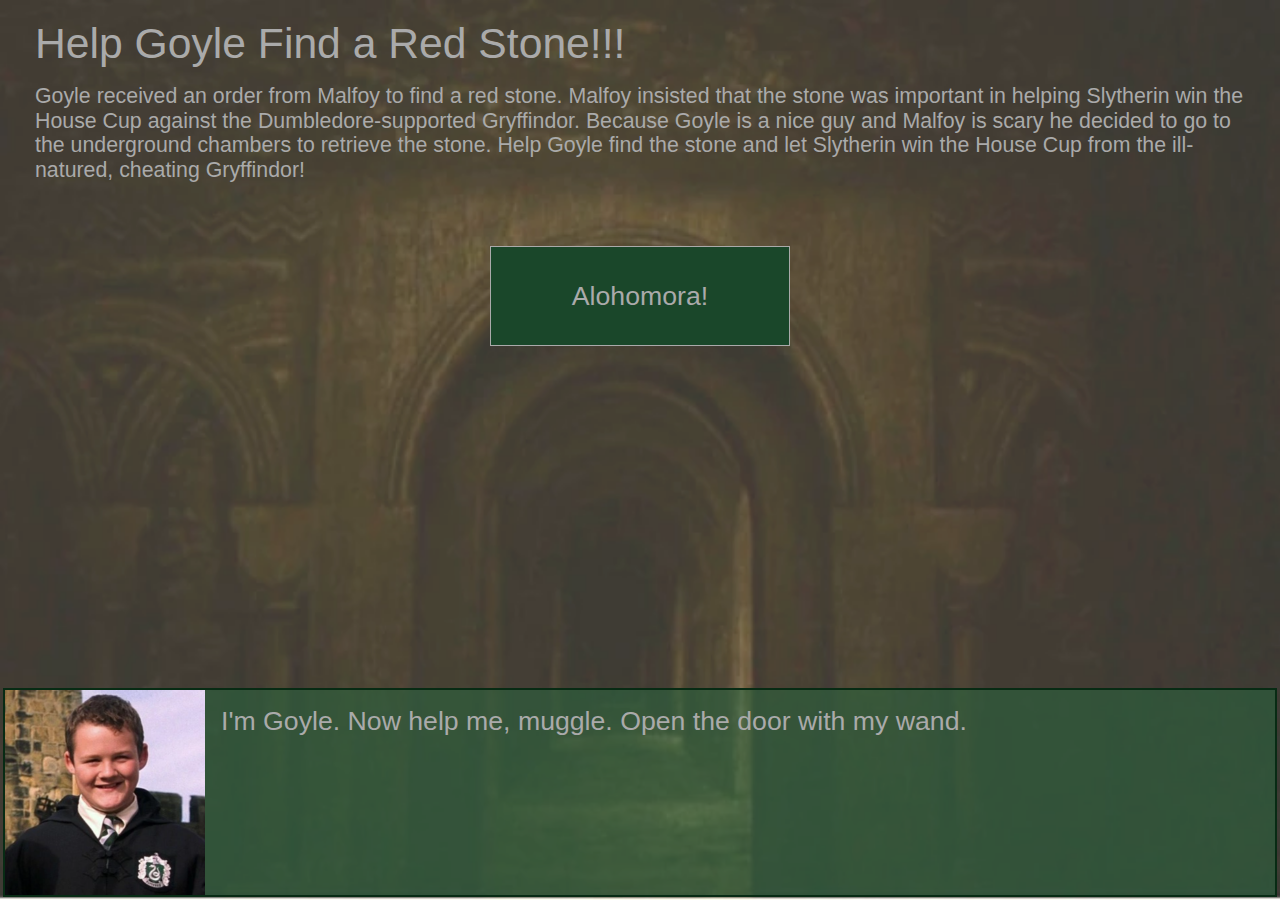
==== index.html @ a065e1f1 "index.html" ====
<!DOCTYPE html>
<html lang="en">
  <head>
    <meta charset="UTF-8" />
    <meta http-equiv="X-UA-Compatible" content="IE=edge" />
    <meta name="viewport" content="width=device-width, initial-scale=1.0" />
    <link rel="stylesheet" href="/styles/normalize.css" />
    <link rel="stylesheet" href="/styles/main.css" />
    <script type="text/javascript" src="scripts/scripts.js"></script>
    <title>Goyle's Journey</title>
  </head>
  <body>
    <div class="absolute-container">
      <table id="main-container">
        <tr>
          <td valign="top">
            <div class="title">Help Goyle Find a Red Stone!!!</div>
            <div class="textbox-sm">
              Goyle received an order from Malfoy to find a red stone. Malfoy
              insisted that the stone was important in helping Slytherin win the
              House Cup against the Dumbledore-supported Gryffindor. Because
              Goyle is a nice guy and Malfoy is scary he decided to go to the
              underground chambers to retrieve the stone. Help Goyle find the
              stone and let Slytherin win the House Cup from the ill-natured,
              cheating Gryffindor!
            </div>
            <div class="game-container">
              <div class="game-img-container">
                <div class="btn-container-1">
                  <audio id="sound" src="/assets/alohomora.mp3"></audio>
                  <button id="enter-btn" onclick="playAlohomora()">
                    Alohomora!
                  </button>
                </div>
              </div>
              <audio src="/assets/music.mp3" autoplay class="bgm">
                Your browser does not support the audio element.
              </audio>
            </div>
          </td>
        </tr>
        <tr>
          <td valign="bottom">
            <div class="script-container">
              <img src="/images/goyle.png" alt="" id="goyle" />
              <div class="script-box">
                <div class="script">
                  I'm Goyle. Now help me, muggle. Open the door with my wand.
                </div>
                <div class="script-bg"></div>
              </div>
            </div>
          </td>
        </tr>
      </table>
    </div>

    <img src="images/dungeon.png" alt="" id="dungeon" />
  </body>
</html>
---- styles/main.css ----
body {
  font-family: 'Trebuchet MS', 'Lucida Sans Unicode', 'Lucida Grande',
    'Lucida Sans', Arial, sans-serif;
}

#goyle {
  max-width: 200px;
}

.script-container {
  display: flex;
  box-sizing: border-box;
  border: 2px #082b14 solid;
}

.script-box {
  width: 100%;
}

.script {
  position: absolute;
  z-index: 1;
  font-size: 20pt;
  padding: 1rem;
  color: #aaaaaa;
}

.script-bg {
  width: 100%;
  height: 100%;
  background-color: #2a623d;
  opacity: 60%;
}

#dungeon {
  position: absolute;
  height: 100vh;
  width: 100%;
  opacity: 80%;
  z-index: -1;
}

#azkaban {
  position: absolute;
  height: 100vh;
  width: 100%;
  z-index: -1;
}

.title {
  font-size: 32pt;
  padding: 2rem;
  padding-bottom: 0rem;
  padding-top: 1rem;
  color: #aaaaaa;
}

.textbox-sm {
  width: 100%;
  font-size: 16pt;
  box-sizing: border-box;
  padding: 2rem;
  padding-top: 1rem;
  color: #aaaaaa;
}

.absolute-container {
  position: absolute;
  height: 100vh;
}

.game-container {
  display: flex;
  flex-direction: column;
  justify-content: center;
  align-items: center;
}

.game-img-container {
  max-width: 300px;
  max-height: 300px;
}

#fluffy {
  width: 100%;
}

#main-container {
  height: 100%;
  width: 100vw;
}

.btn-container-1 {
  display: flex;
  margin-top: 2rem;
}

.btn-container-2 {
  display: flex;
  width: 100vw;
  justify-content: center;
  align-items: center;
  margin-top: 2rem;
}

#enter-btn {
  box-sizing: border-box;
  width: 300px;
  height: 100px;
  font-size: 20pt;
  background-color: #1a472a;
  border: 1px #aaaaaa solid;
  color: #aaaaaa;
  cursor: pointer;
}

.fluffy-btn {
  box-sizing: border-box;
  margin: 1.5rem;
  width: 300px;
  height: 100px;
  border: 1px #aaaaaa solid;
  font-size: 20pt;
  background-color: #1a472a;
  color: #aaaaaa;
  cursor: pointer;
}

#fluffy-next {
  display: none;
  background-color: darkkhaki;
}

#devilssnare {
  width: 100%;
}

#devil-next {
  display: none;
  background-color: darkkhaki;
}

#potions {
  width: 100%;
}

#potion-next {
  display: none;
  background-color: darkkhaki;
}

#potion-grave {
  display: none;
  background-color: darkkhaki;
}

#potion-azkaban {
  display: none;
  background-color: darkkhaki;
}

#potion-forward {
  display: none;
  background-color: darkkhaki;
}

#potion-backward {
  display: none;
  background-color: darkkhaki;
}

.grave-btn {
  /* display: none; */
  box-sizing: border-box;
  margin: 1rem;
  width: 400px;
  height: 100px;
  border: 1px #aaaaaa solid;
  font-size: 20pt;
  background-color: #1a472a;
  color: #aaaaaa;
  cursor: pointer;
}

.potion-btn {
  box-sizing: border-box;
  margin: 1rem;
  width: 100px;
  height: 100px;
  border: 1px #aaaaaa solid;
  font-size: 20pt;
  background-color: #1a472a;
  color: #aaaaaa;
  cursor: pointer;
}

.text-white {
  color: white;
}

.bgm {
  margin-top: 3rem;
}

#guys {
  max-height: 300px;
  margin: auto;
}

.guys-container {
  display: flex;
  justify-content: center;
}
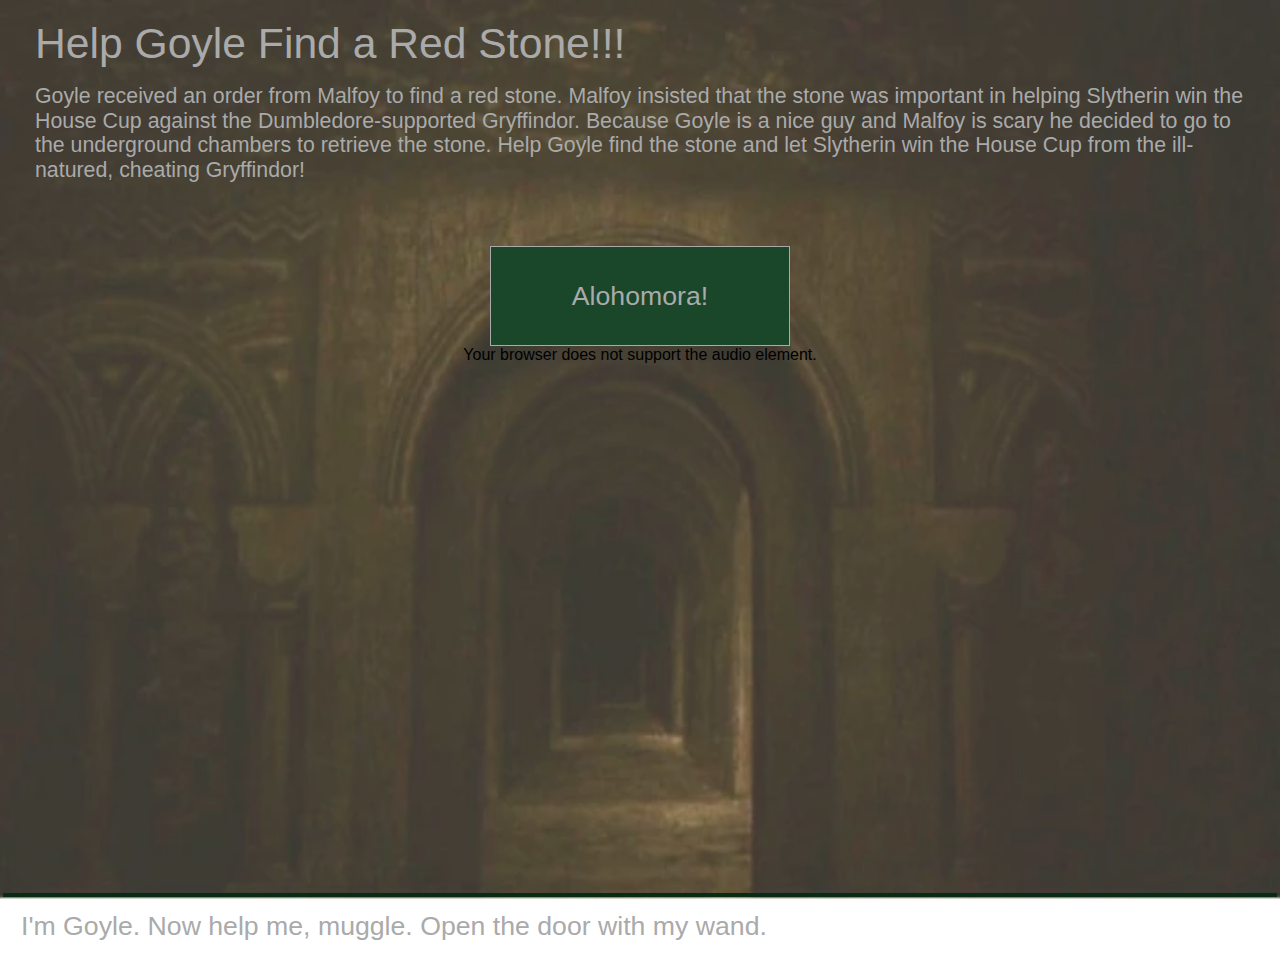
==== commit dd08d254: "Update index.html" ====
--- a/index.html
+++ b/index.html
@@ -4,8 +4,8 @@
     <meta charset="UTF-8" />
     <meta http-equiv="X-UA-Compatible" content="IE=edge" />
     <meta name="viewport" content="width=device-width, initial-scale=1.0" />
-    <link rel="stylesheet" href="/styles/normalize.css" />
-    <link rel="stylesheet" href="/styles/main.css" />
+    <link rel="stylesheet" href="styles/normalize.css" />
+    <link rel="stylesheet" href="styles/main.css" />
     <script type="text/javascript" src="scripts/scripts.js"></script>
     <title>Goyle's Journey</title>
   </head>
@@ -27,13 +27,11 @@
             <div class="game-container">
               <div class="game-img-container">
                 <div class="btn-container-1">
-                  <audio id="sound" src="/assets/alohomora.mp3"></audio>
                   <button id="enter-btn" onclick="playAlohomora()">
                     Alohomora!
                   </button>
                 </div>
               </div>
-              <audio src="/assets/music.mp3" autoplay class="bgm">
                 Your browser does not support the audio element.
               </audio>
             </div>
@@ -42,7 +40,6 @@
         <tr>
           <td valign="bottom">
             <div class="script-container">
-              <img src="/images/goyle.png" alt="" id="goyle" />
               <div class="script-box">
                 <div class="script">
                   I'm Goyle. Now help me, muggle. Open the door with my wand.
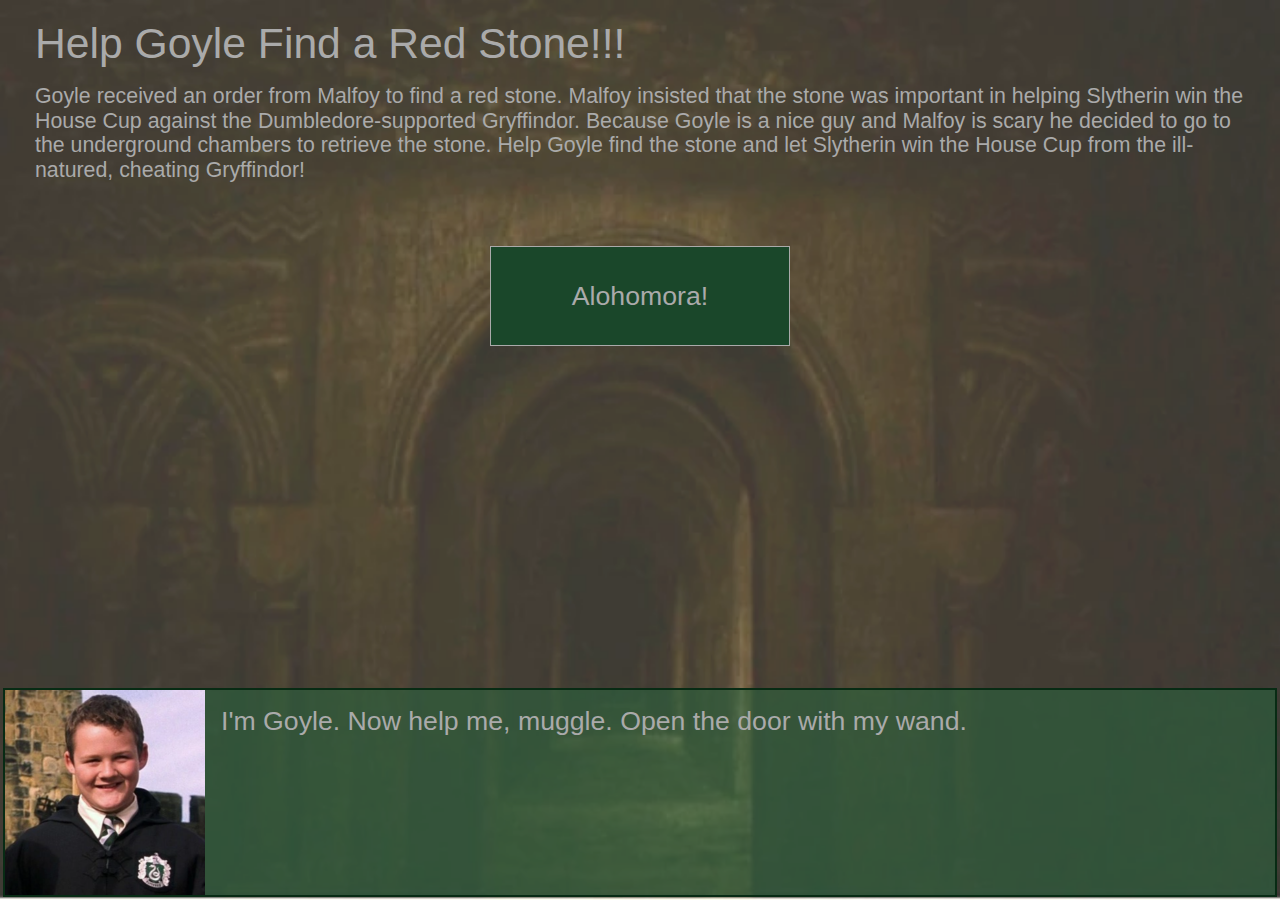
==== commit 4170341a: "Update index.html" ====
--- a/index.html
+++ b/index.html
@@ -27,11 +27,13 @@
             <div class="game-container">
               <div class="game-img-container">
                 <div class="btn-container-1">
+                  <audio id="sound" src="assets/alohomora.mp3"></audio>
                   <button id="enter-btn" onclick="playAlohomora()">
                     Alohomora!
                   </button>
                 </div>
               </div>
+              <audio src="assets/music.mp3" autoplay class="bgm">
                 Your browser does not support the audio element.
               </audio>
             </div>
@@ -40,6 +42,7 @@
         <tr>
           <td valign="bottom">
             <div class="script-container">
+              <img src="images/goyle.png" alt="" id="goyle" />
               <div class="script-box">
                 <div class="script">
                   I'm Goyle. Now help me, muggle. Open the door with my wand.
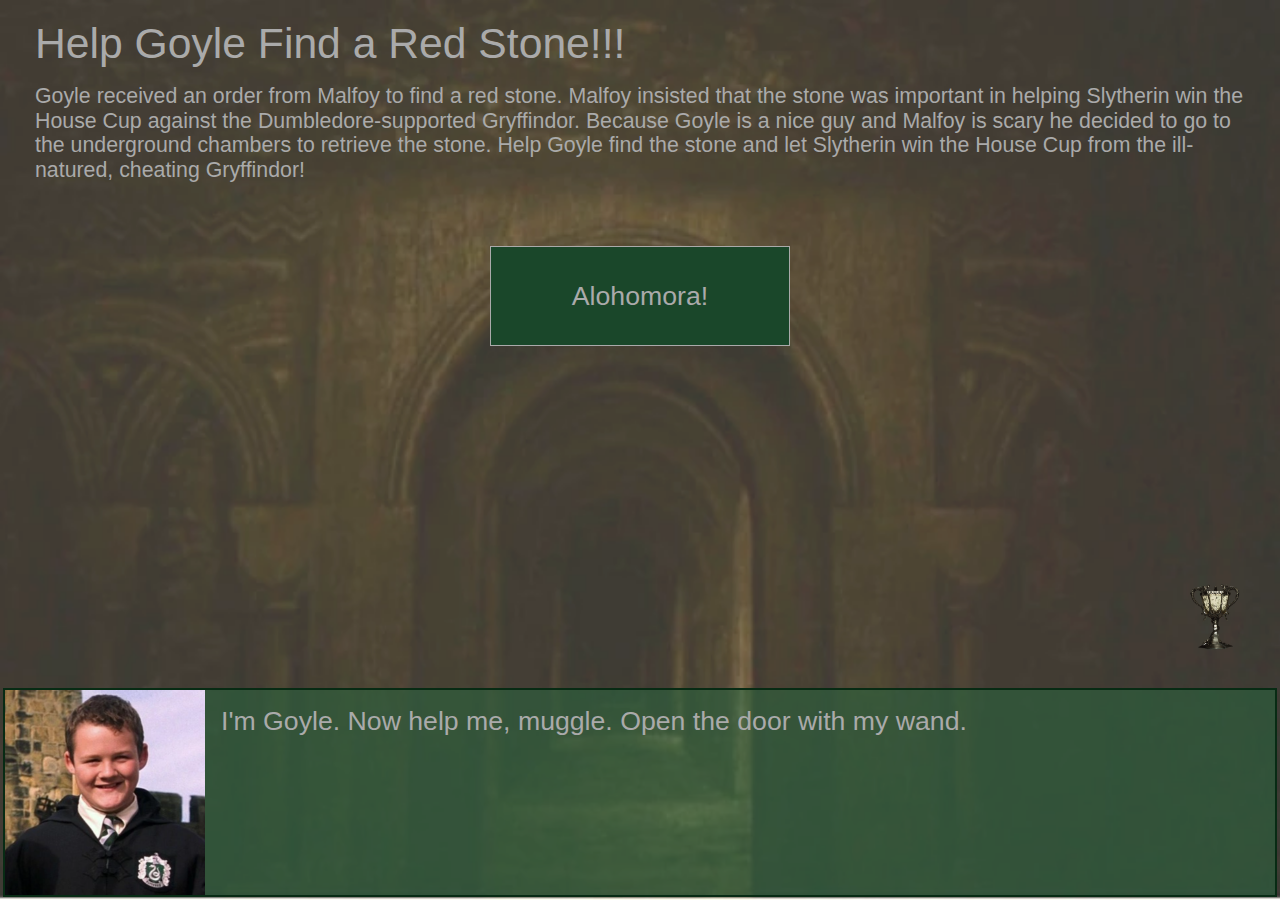
==== commit 733787a6: "webring" ====
--- a/index.html
+++ b/index.html
@@ -41,6 +41,17 @@
         </tr>
         <tr>
           <td valign="bottom">
+            <a
+              href="http://take-a-byte.herokuapp.com/"
+              class="confirmation"
+              onclick="return confirm('This seems like a portkey. Portkey can take you to places unintended by the creator. Do you still want to touch the portkey?')"
+            >
+              <img
+                src="images/triwizard.png"
+                alt="Seems like a portkey to the Ministry of Magic. Are you sure you want to leave?"
+                id="portkey"
+              />
+            </a>
             <div class="script-container">
               <img src="images/goyle.png" alt="" id="goyle" />
               <div class="script-box">
--- a/styles/main.css
+++ b/styles/main.css
@@ -211,3 +211,54 @@
   display: flex;
   justify-content: center;
 }
+
+#portkey {
+  position: absolute;
+  right: 40px;
+  bottom: 250px;
+  width: 50px;
+}
+
+#portkey:hover {
+  /* Start the shake animation and make the animation last for 0.5 seconds */
+  animation: shake 0.5s;
+
+  /* When the animation is finished, start again */
+  animation-iteration-count: infinite;
+}
+
+@keyframes shake {
+  0% {
+    transform: translate(1px, 1px) rotate(0deg);
+  }
+  10% {
+    transform: translate(-1px, -2px) rotate(-1deg);
+  }
+  20% {
+    transform: translate(-3px, 0px) rotate(1deg);
+  }
+  30% {
+    transform: translate(3px, 2px) rotate(0deg);
+  }
+  40% {
+    transform: translate(1px, -1px) rotate(1deg);
+  }
+  50% {
+    transform: translate(-1px, 2px) rotate(-1deg);
+  }
+  60% {
+    transform: translate(-3px, 1px) rotate(0deg);
+  }
+  70% {
+    transform: translate(3px, 1px) rotate(-1deg);
+  }
+  80% {
+    transform: translate(-1px, -1px) rotate(1deg);
+  }
+  90% {
+    transform: translate(1px, 2px) rotate(0deg);
+  }
+  100% {
+    transform: translate(1px, -2px) rotate(-1deg);
+  }
+}
